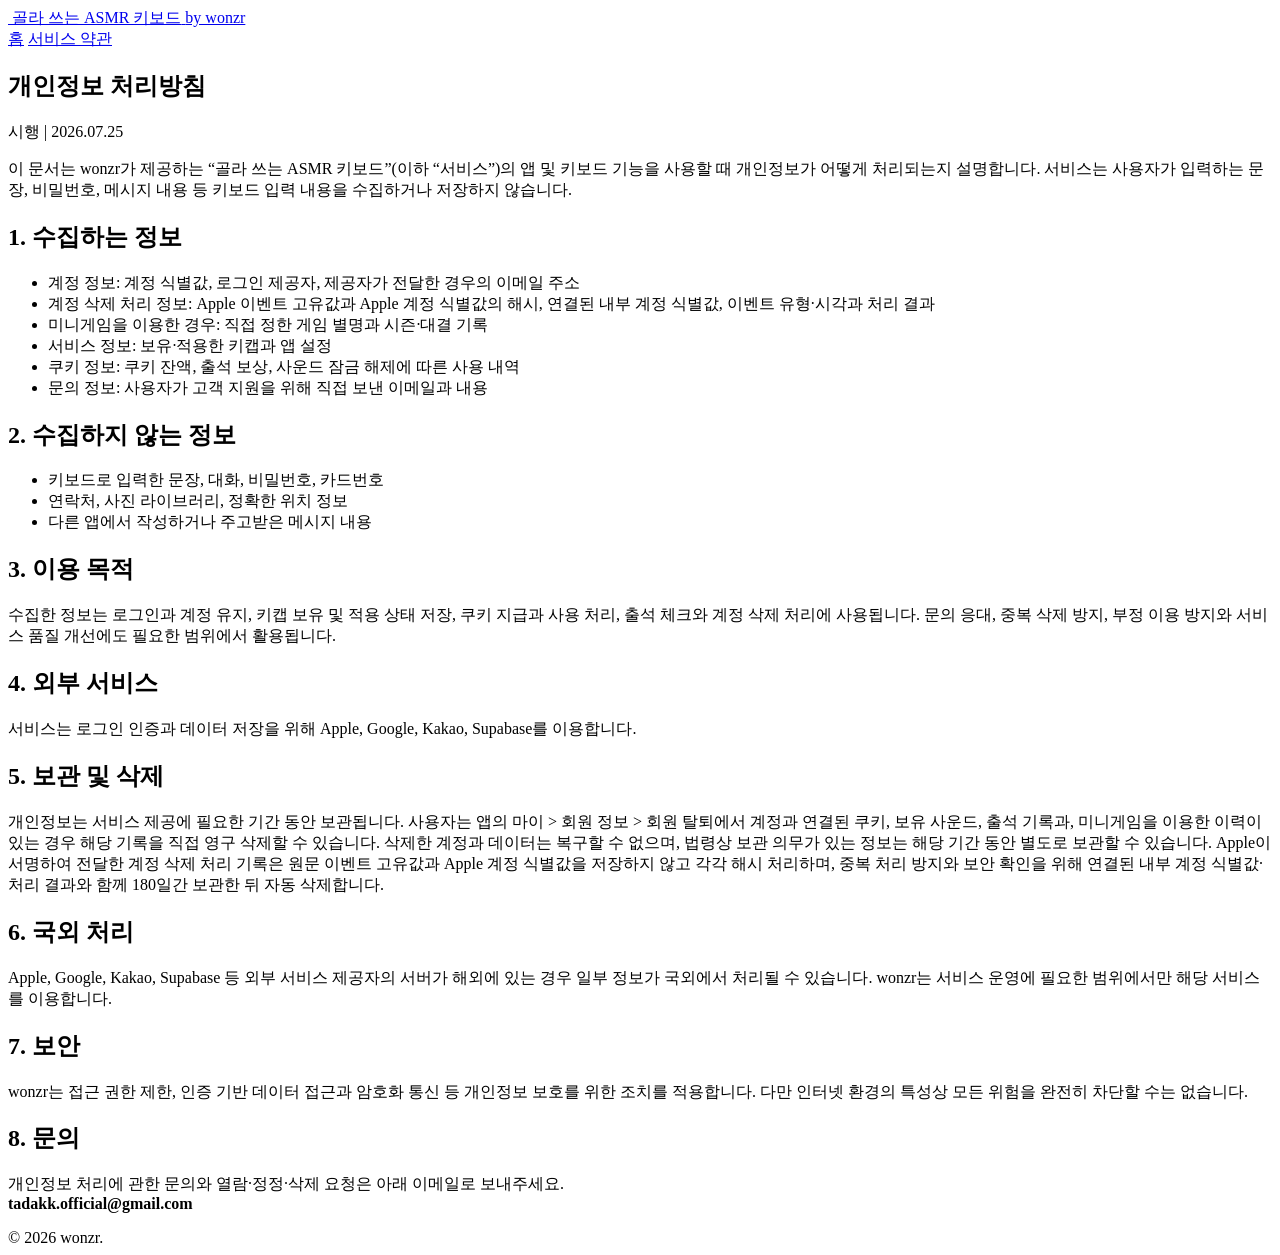
==== privacy/index.html @ f9fd6890 "Refresh lilac icon background cache" ====
<!doctype html>
<html lang="ko">
  <head>
    <meta charset="utf-8" />
    <meta name="viewport" content="width=device-width, initial-scale=1" />
    <title>개인정보 처리방침 | 골라 쓰는 ASMR 키보드</title>
    <meta name="description" content="골라 쓰는 ASMR 키보드 개인정보 처리방침" />
    <link rel="icon" type="image/png" href="/keyboard/assets/keyboard-app-icon.png?v=20260728-lilac-bg" />
    <link rel="stylesheet" href="/keyboard/styles.css?v=20260725-name" />
  </head>
  <body>
    <main class="page doc privacy-doc">
      <header class="top">
        <a class="brand" href="/keyboard/" aria-label="골라 쓰는 ASMR 키보드 홈">
          <span class="brand-logo-frame" aria-hidden="true">
            <img class="brand-logo" src="/keyboard/assets/keyboard-app-icon.png?v=20260728-lilac-bg" alt="" />
          </span>
          <span class="brand-text">
            <span class="brand-name">골라 쓰는 ASMR 키보드</span>
            <span class="brand-sub">by wonzr</span>
          </span>
        </a>
        <nav class="nav" aria-label="문서">
          <a href="/keyboard/">홈</a>
          <a href="/keyboard/terms/">서비스 약관</a>
        </nav>
      </header>

      <div class="privacy-sheet">
      <section class="doc-header">
        <div class="policy-title-row">
          <h1>개인정보 처리방침</h1>
          <p class="updated policy-date">
            <span>시행</span>
            <span class="policy-date-divider" aria-hidden="true">|</span>
            <time datetime="2026-07-25">2026.07.25</time>
          </p>
        </div>
        <p class="policy-summary">
          이 문서는 wonzr가 제공하는 “골라 쓰는 ASMR 키보드”(이하 “서비스”)의 앱 및
          키보드 기능을 사용할 때 개인정보가 어떻게 처리되는지 설명합니다. 서비스는 사용자가 입력하는 문장,
          비밀번호, 메시지 내용 등 키보드 입력 내용을 수집하거나 저장하지 않습니다.
        </p>
      </section>

      <section class="card">
        <h2>1. 수집하는 정보</h2>
        <ul>
          <li>계정 정보: 계정 식별값, 로그인 제공자, 제공자가 전달한 경우의 이메일 주소</li>
          <li>계정 삭제 처리 정보: Apple 이벤트 고유값과 Apple 계정 식별값의 해시, 연결된 내부 계정 식별값, 이벤트 유형·시각과 처리 결과</li>
          <li>미니게임을 이용한 경우: 직접 정한 게임 별명과 시즌·대결 기록</li>
          <li>서비스 정보: 보유·적용한 키캡과 앱 설정</li>
          <li>쿠키 정보: 쿠키 잔액, 출석 보상, 사운드 잠금 해제에 따른 사용 내역</li>
          <li>문의 정보: 사용자가 고객 지원을 위해 직접 보낸 이메일과 내용</li>
        </ul>
      </section>

      <section class="card">
        <h2>2. 수집하지 않는 정보</h2>
        <ul>
          <li>키보드로 입력한 문장, 대화, 비밀번호, 카드번호</li>
          <li>연락처, 사진 라이브러리, 정확한 위치 정보</li>
          <li>다른 앱에서 작성하거나 주고받은 메시지 내용</li>
        </ul>
      </section>

      <section class="card">
        <h2>3. 이용 목적</h2>
        <p>
          수집한 정보는 로그인과 계정 유지, 키캡 보유 및 적용 상태 저장, 쿠키 지급과
          사용 처리, 출석 체크와 계정 삭제 처리에 사용됩니다. 문의 응대, 중복 삭제
          방지, 부정 이용 방지와 서비스 품질 개선에도 필요한 범위에서 활용됩니다.
        </p>
      </section>

      <section class="card">
        <h2>4. 외부 서비스</h2>
        <p>
          서비스는 로그인 인증과 데이터 저장을 위해 Apple, Google, Kakao, Supabase를
          이용합니다.
        </p>
      </section>

      <section class="card">
        <h2>5. 보관 및 삭제</h2>
        <p>
          개인정보는 서비스 제공에 필요한 기간 동안 보관됩니다. 사용자는 앱의
          마이 &gt; 회원 정보 &gt; 회원 탈퇴에서 계정과 연결된 쿠키, 보유 사운드,
          출석 기록과, 미니게임을 이용한 이력이 있는 경우 해당 기록을 직접 영구
          삭제할 수 있습니다. 삭제한 계정과 데이터는 복구할 수 없으며, 법령상 보관
          의무가 있는 정보는 해당 기간 동안 별도로 보관할 수 있습니다. Apple이
          서명하여 전달한 계정 삭제 처리 기록은 원문 이벤트 고유값과 Apple 계정
          식별값을 저장하지 않고 각각 해시 처리하며, 중복 처리 방지와 보안 확인을
          위해 연결된 내부 계정 식별값·처리 결과와 함께 180일간 보관한 뒤 자동
          삭제합니다.
        </p>
      </section>

      <section class="card">
        <h2>6. 국외 처리</h2>
        <p>
          Apple, Google, Kakao, Supabase 등 외부 서비스 제공자의 서버가 해외에 있는 경우
          일부 정보가 국외에서 처리될 수 있습니다. wonzr는 서비스 운영에 필요한
          범위에서만 해당 서비스를 이용합니다.
        </p>
      </section>

      <section class="card">
        <h2>7. 보안</h2>
        <p>
          wonzr는 접근 권한 제한, 인증 기반 데이터 접근과 암호화 통신 등 개인정보
          보호를 위한 조치를 적용합니다. 다만 인터넷 환경의 특성상 모든 위험을
          완전히 차단할 수는 없습니다.
        </p>
      </section>

      <section class="card">
        <h2>8. 문의</h2>
        <p>
          개인정보 처리에 관한 문의와 열람·정정·삭제 요청은 아래 이메일로 보내주세요.<br />
          <strong>tadakk.official@gmail.com</strong>
        </p>
      </section>
      </div>

      <footer class="footer">
        <span>© 2026 wonzr.</span>
      </footer>
    </main>
  </body>
</html>
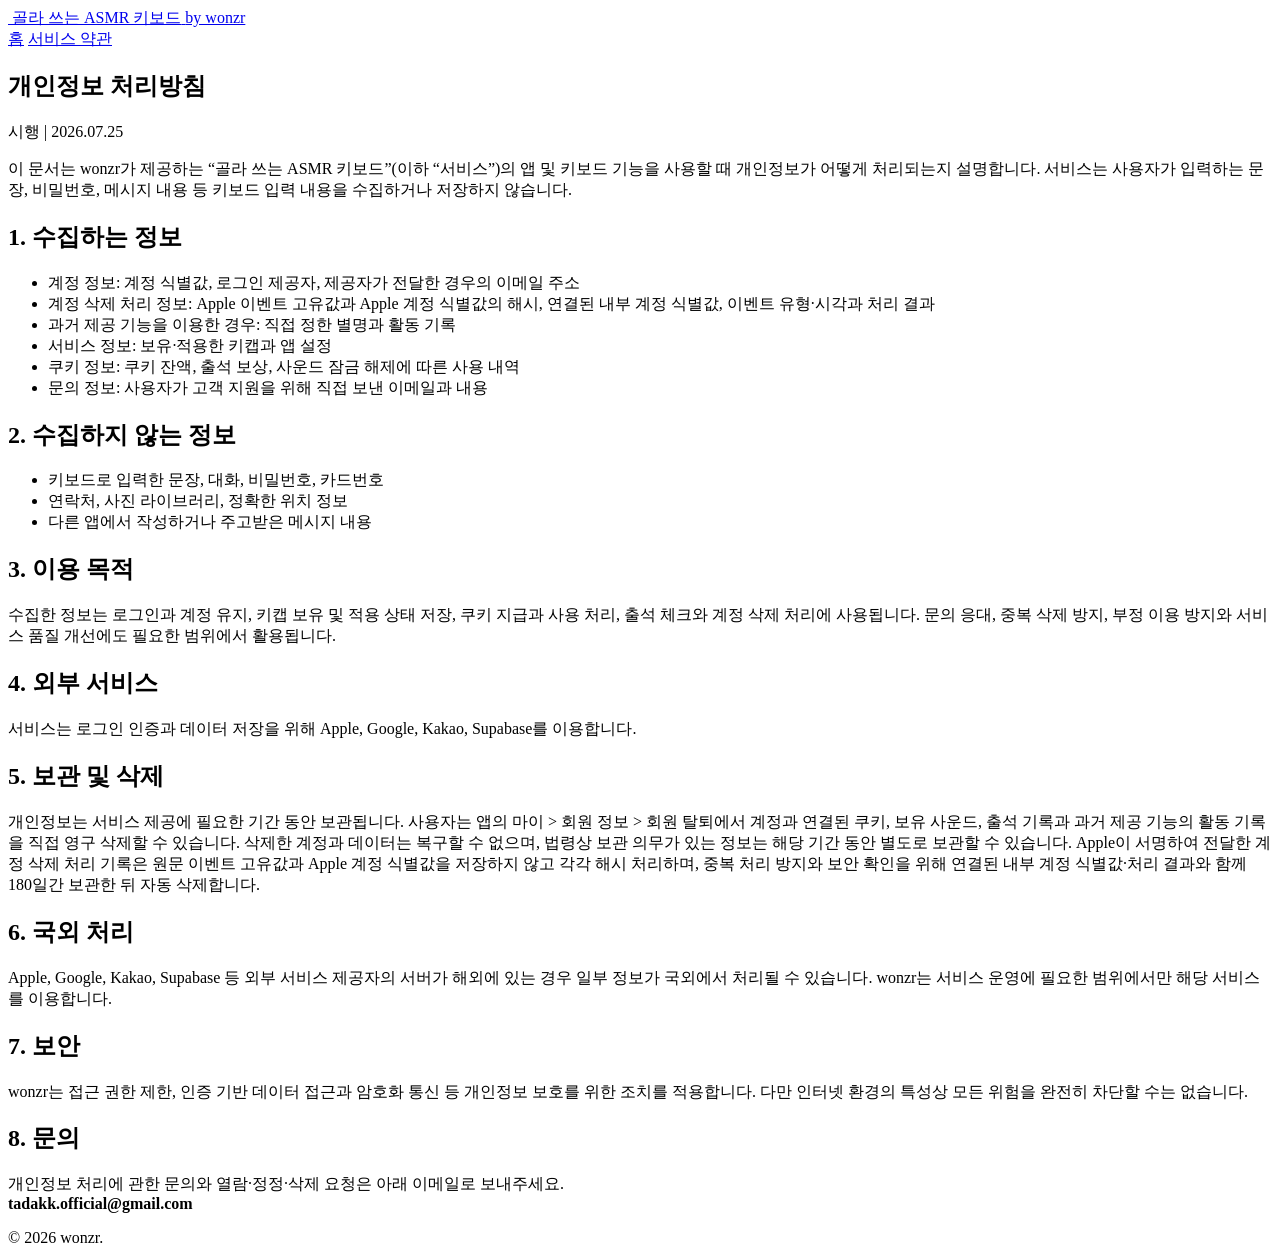
==== commit 45822f5c: "Update v1 privacy wording" ====
--- a/privacy/index.html
+++ b/privacy/index.html
@@ -5,15 +5,15 @@
     <meta name="viewport" content="width=device-width, initial-scale=1" />
     <title>개인정보 처리방침 | 골라 쓰는 ASMR 키보드</title>
     <meta name="description" content="골라 쓰는 ASMR 키보드 개인정보 처리방침" />
-    <link rel="icon" type="image/png" href="/keyboard/assets/keyboard-app-icon.png?v=20260728-lilac-bg" />
-    <link rel="stylesheet" href="/keyboard/styles.css?v=20260725-name" />
+    <link rel="icon" type="image/png" href="/keyboard/assets/keyboard-app-icon.png?v=20260730-choosing-keycap-pink" />
+    <link rel="stylesheet" href="/keyboard/styles.css?v=20260802-v1-small-policy-links" />
   </head>
   <body>
     <main class="page doc privacy-doc">
       <header class="top">
         <a class="brand" href="/keyboard/" aria-label="골라 쓰는 ASMR 키보드 홈">
           <span class="brand-logo-frame" aria-hidden="true">
-            <img class="brand-logo" src="/keyboard/assets/keyboard-app-icon.png?v=20260728-lilac-bg" alt="" />
+            <img class="brand-logo" src="/keyboard/assets/keyboard-app-icon.png?v=20260730-choosing-keycap-pink" alt="" />
           </span>
           <span class="brand-text">
             <span class="brand-name">골라 쓰는 ASMR 키보드</span>
@@ -48,7 +48,7 @@
         <ul>
           <li>계정 정보: 계정 식별값, 로그인 제공자, 제공자가 전달한 경우의 이메일 주소</li>
           <li>계정 삭제 처리 정보: Apple 이벤트 고유값과 Apple 계정 식별값의 해시, 연결된 내부 계정 식별값, 이벤트 유형·시각과 처리 결과</li>
-          <li>미니게임을 이용한 경우: 직접 정한 게임 별명과 시즌·대결 기록</li>
+          <li>과거 제공 기능을 이용한 경우: 직접 정한 별명과 활동 기록</li>
           <li>서비스 정보: 보유·적용한 키캡과 앱 설정</li>
           <li>쿠키 정보: 쿠키 잔액, 출석 보상, 사운드 잠금 해제에 따른 사용 내역</li>
           <li>문의 정보: 사용자가 고객 지원을 위해 직접 보낸 이메일과 내용</li>
@@ -86,8 +86,8 @@
         <p>
           개인정보는 서비스 제공에 필요한 기간 동안 보관됩니다. 사용자는 앱의
           마이 &gt; 회원 정보 &gt; 회원 탈퇴에서 계정과 연결된 쿠키, 보유 사운드,
-          출석 기록과, 미니게임을 이용한 이력이 있는 경우 해당 기록을 직접 영구
-          삭제할 수 있습니다. 삭제한 계정과 데이터는 복구할 수 없으며, 법령상 보관
+          출석 기록과 과거 제공 기능의 활동 기록을 직접 영구 삭제할 수 있습니다.
+          삭제한 계정과 데이터는 복구할 수 없으며, 법령상 보관
           의무가 있는 정보는 해당 기간 동안 별도로 보관할 수 있습니다. Apple이
           서명하여 전달한 계정 삭제 처리 기록은 원문 이벤트 고유값과 Apple 계정
           식별값을 저장하지 않고 각각 해시 처리하며, 중복 처리 방지와 보안 확인을
